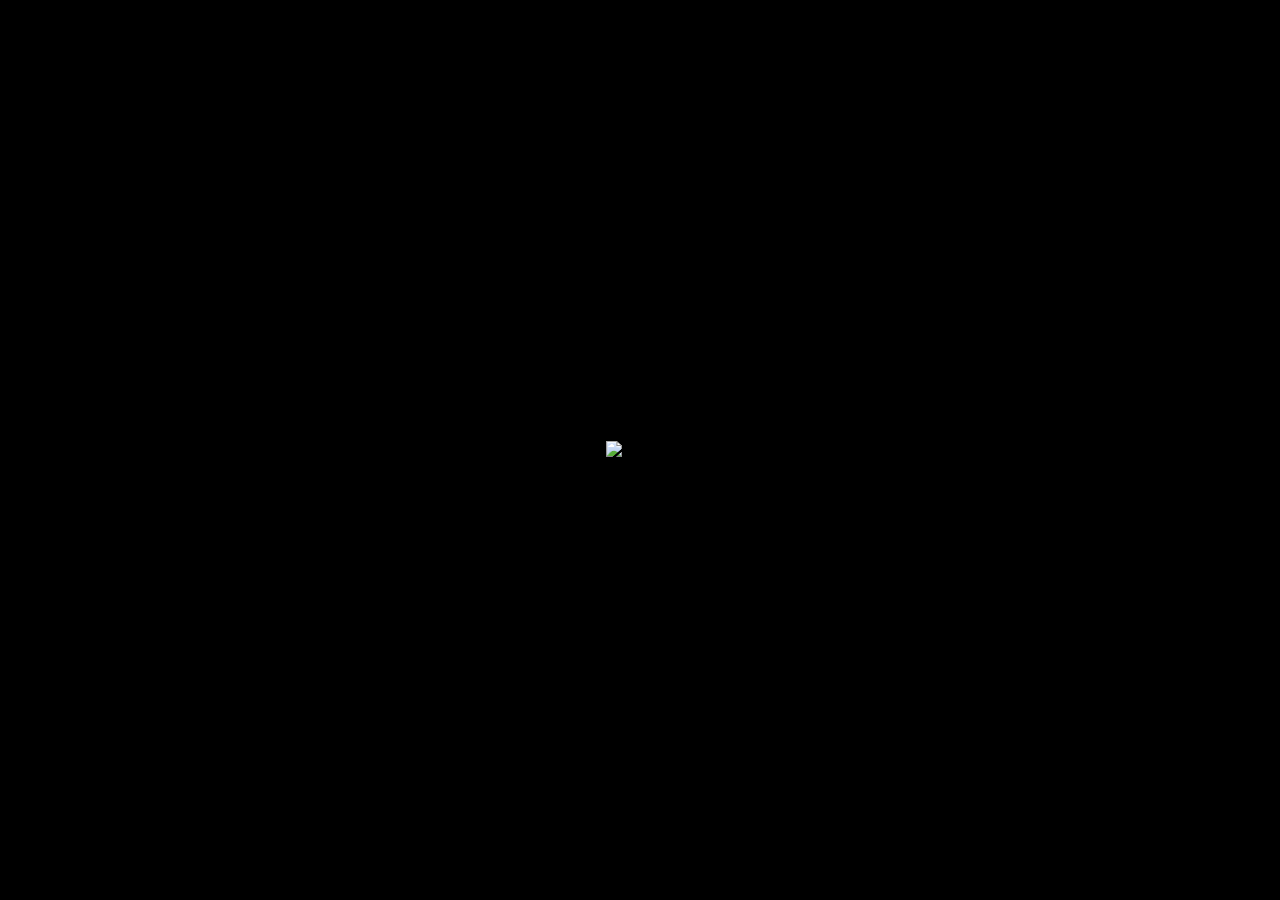
==== lerp.html @ 87a485fd "secret!!!!" ====
<!DOCTYPE html>
<html lang="en">
<head>
    <meta charset="UTF-8">
    <meta name="viewport" content="width=device-width, initial-scale=1.0">
    <title>My Image Website</title>
    <style>
        /* Removes browser spacing and centers the image perfectly */
        body {
            margin: 0;
            padding: 0;
            background-color: #000000; /* Sets a dark background color */
            display: flex;
            justify-content: center;
            align-items: center;
            min-height: 100vh;
        }
        /* Ensures the image scales down nicely on smaller screens */
        img {
            max-width: 100%;
            height: auto;
            display: block;
        }
    </style>
</head>
<body>

    <!-- Replace 'your-image.jpg' with your actual image file name or web link -->
    <img src="bean sack.jpg" alt="for ryan">

</body>
</html>
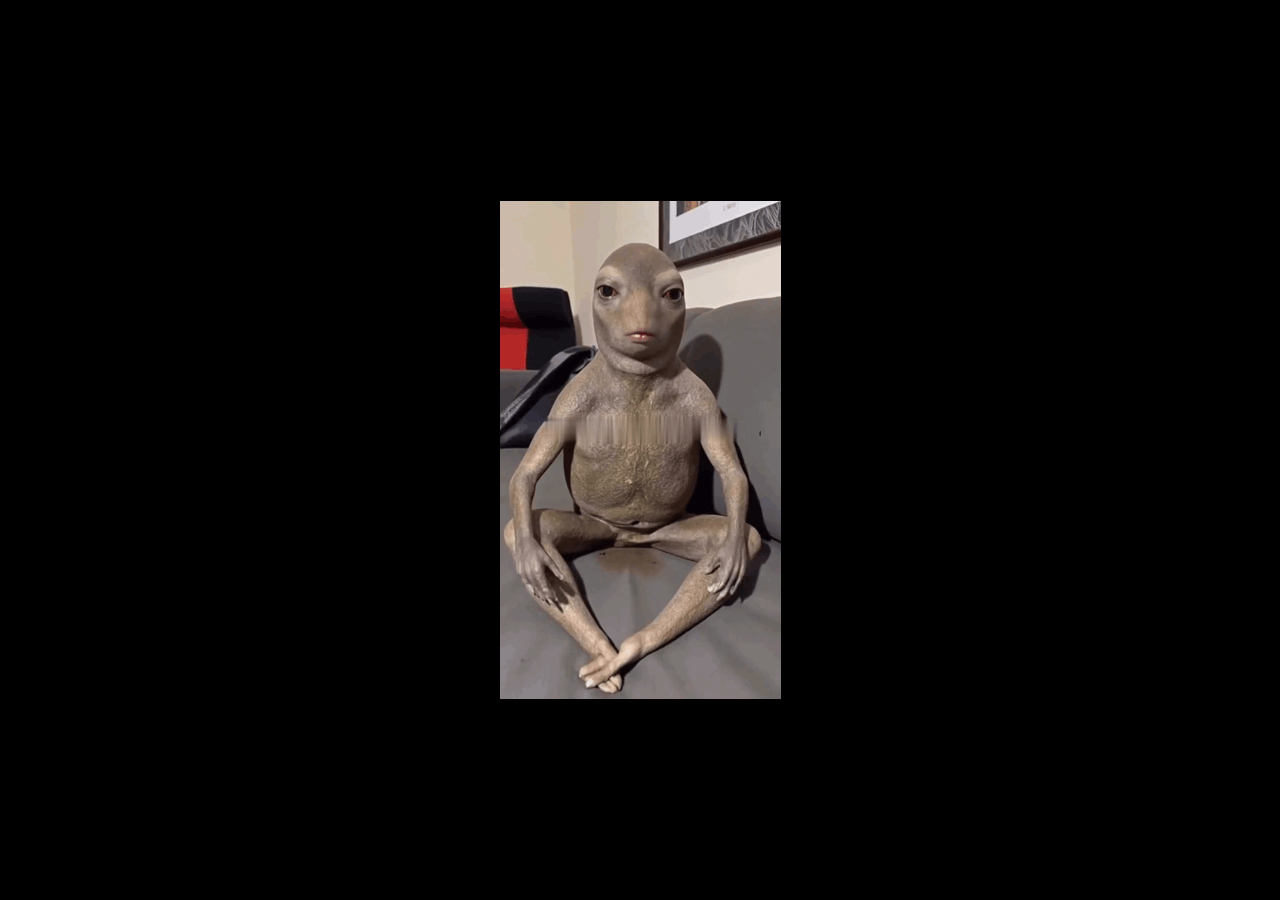
==== commit 24cdfb4f: "lerp gif enable hopefully" ====
--- a/lerp.html
+++ b/lerp.html
@@ -26,7 +26,7 @@
 <body>
 
     <!-- Replace 'your-image.jpg' with your actual image file name or web link -->
-    <img src="bean sack.jpg" alt="for ryan">
+    <img src="images/bean sack.gif" alt="for ryan">
 
 </body>
 </html>
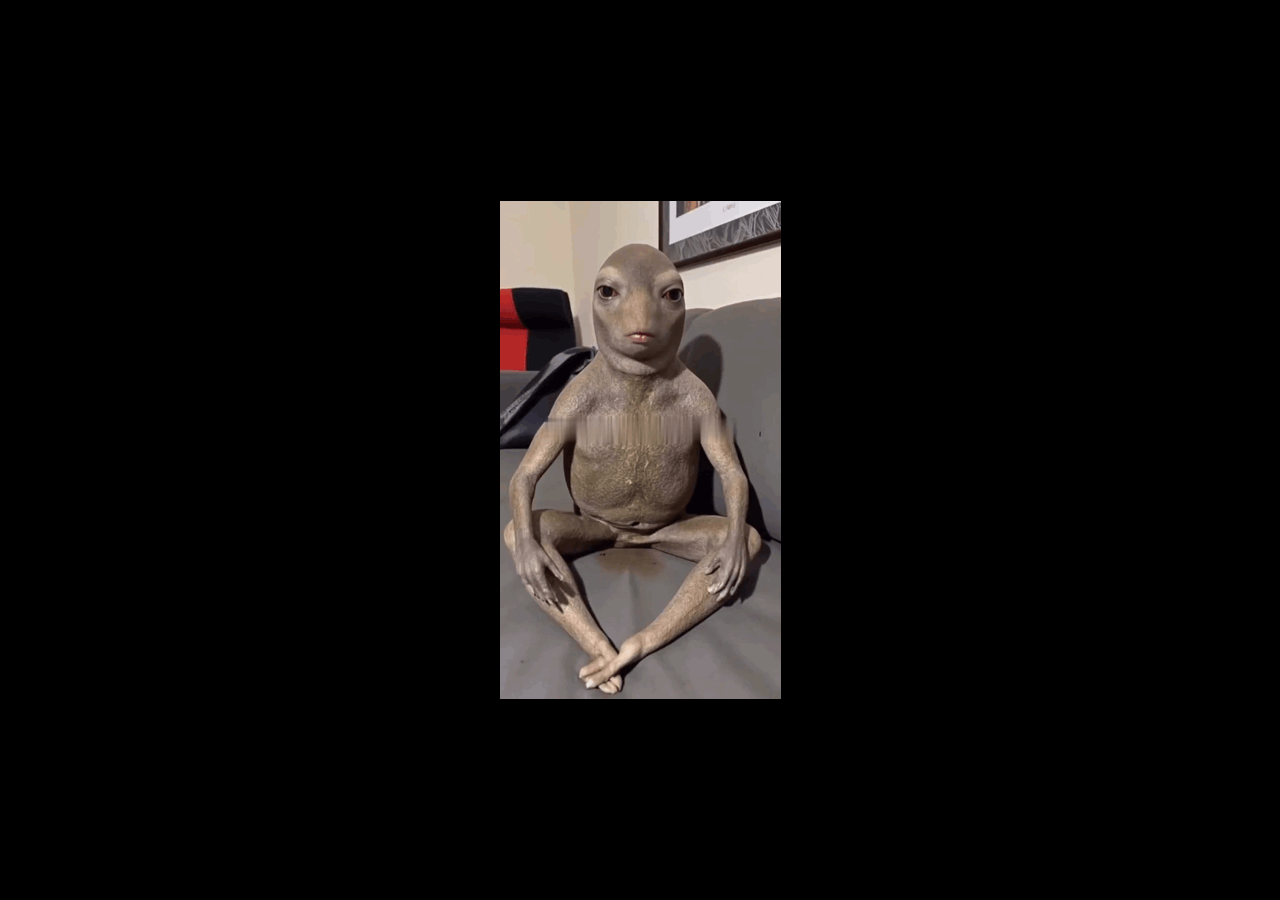
==== commit 3dd5a0b2: "minor changes all code" ====
--- a/lerp.html
+++ b/lerp.html
@@ -3,7 +3,7 @@
 <head>
     <meta charset="UTF-8">
     <meta name="viewport" content="width=device-width, initial-scale=1.0">
-    <title>My Image Website</title>
+    <title>lerp</title>
     <style>
         /* Removes browser spacing and centers the image perfectly */
         body {
